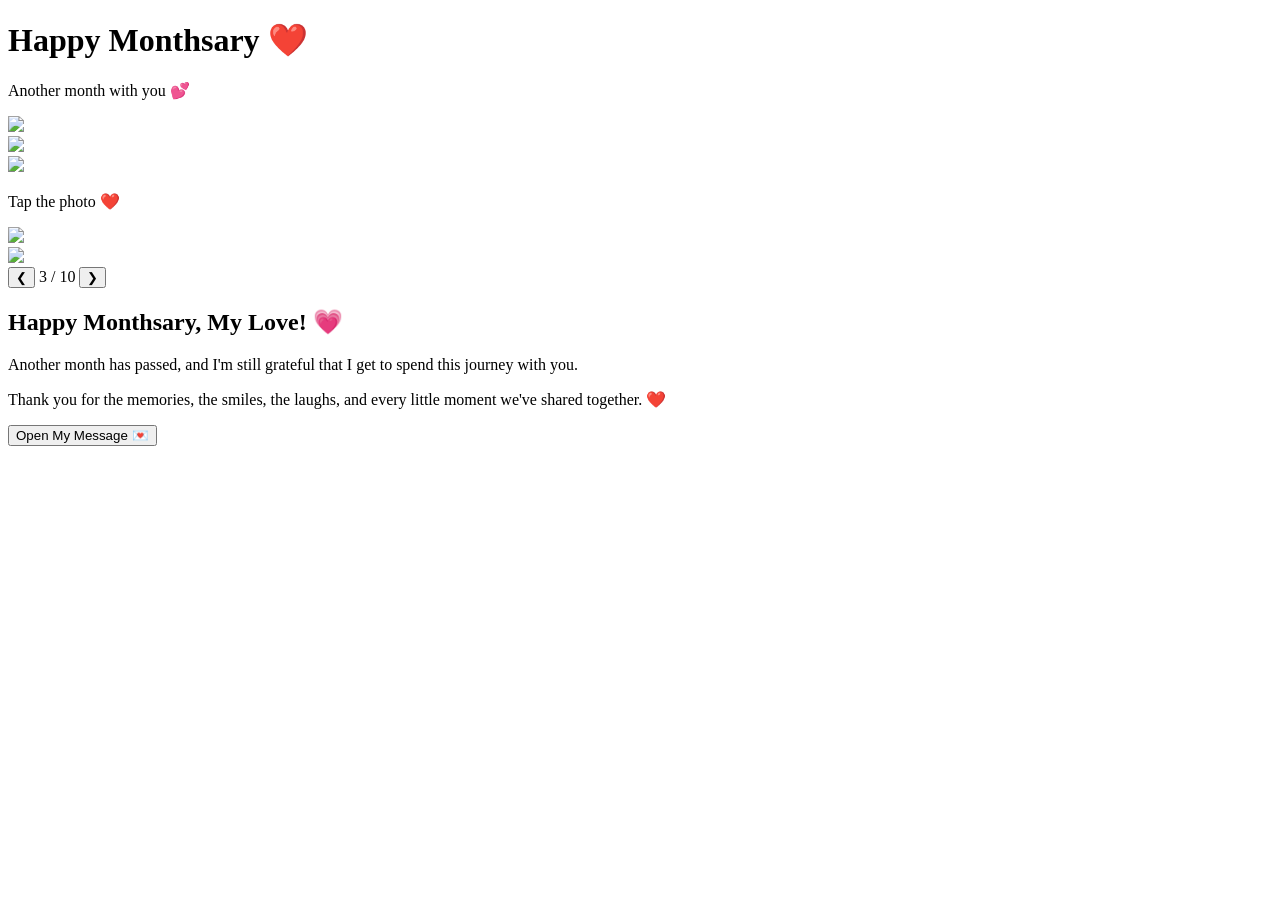
==== monthsary.html @ de69f713 "Add files via upload" ====
<!DOCTYPE html>
<html lang="en">
<head>
    <meta charset="UTF-8">
    <meta name="viewport" content="width=device-width, initial-scale=1.0">

    <title>Happy Monthsary ❤️</title>

    <link rel="stylesheet" href="style.css">
</head>

<body>

    <!-- Falling hearts -->
    <div class="hearts"></div>

    <main>

        <h1>Happy Monthsary ❤️</h1>

        <p class="subtitle">
            Another month with you 💕
        </p>

        <!-- Photo Gallery -->
        <div class="gallery">

            <div class="photo-card">
                <img src="images/photo1.jpg">
            </div>

            <div class="photo-card">
                <img src="images/photo2.jpg">
            </div>

            <div class="photo-card active">
                <img src="images/photo3.jpg">

                <p>Tap the photo ❤️</p>
            </div>

            <div class="photo-card">
                <img src="images/photo4.jpg">
            </div>

            <div class="photo-card">
                <img src="images/photo5.jpg">
            </div>

        </div>

        <!-- Photo Navigation -->
        <div class="controls">

            <button onclick="previousPhoto()">❮</button>

            <span id="counter">3 / 10</span>

            <button onclick="nextPhoto()">❯</button>

        </div>

        <!-- Monthsary Message -->
        <div class="message">

            <h2>Happy Monthsary, My Love! 💗</h2>

            <p>
                Another month has passed, and I'm still grateful
                that I get to spend this journey with you.
            </p>

            <p>
                Thank you for the memories, the smiles, the laughs,
                and every little moment we've shared together. ❤️
            </p>

            <button onclick="showMessage()">
                Open My Message 💌
            </button>

        </div>

    </main>

    <script src="script.js"></script>

</body>
</html>
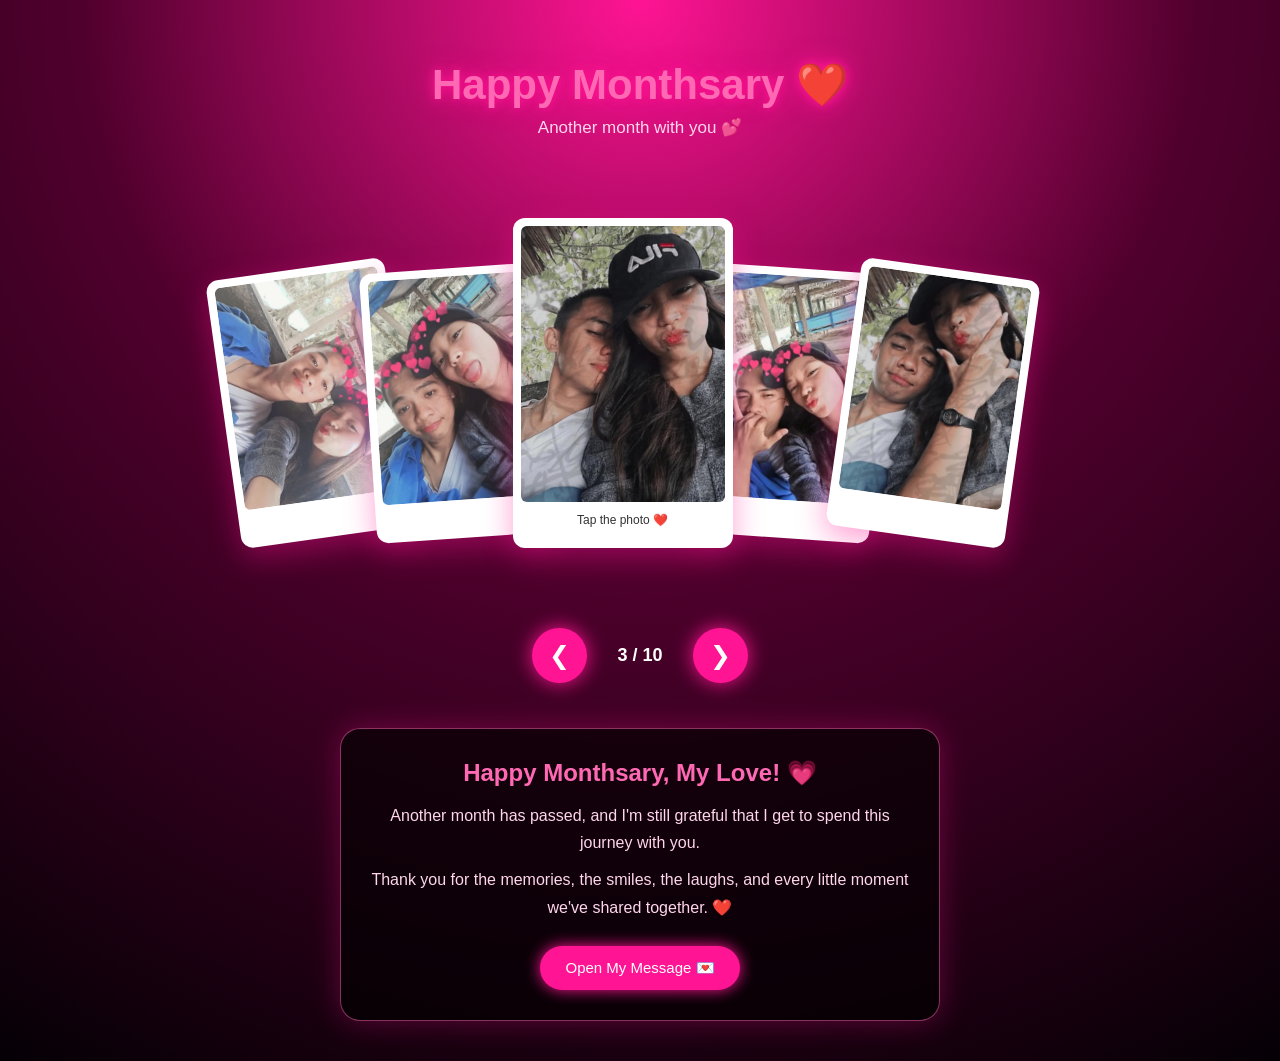
==== commit 6a3a9d5c: "monthsary.html" ====
--- a/monthsary.html
+++ b/monthsary.html
@@ -26,25 +26,25 @@
         <div class="gallery">
 
             <div class="photo-card">
-                <img src="images/photo1.jpg">
+                <img src="photo1.jpeg">
             </div>
 
             <div class="photo-card">
-                <img src="images/photo2.jpg">
+                <img src="photo2.jpeg">
             </div>
 
             <div class="photo-card active">
-                <img src="images/photo3.jpg">
+                <img src="photo3.jpeg">
 
                 <p>Tap the photo ❤️</p>
             </div>
 
             <div class="photo-card">
-                <img src="images/photo4.jpg">
+                <img src="photo4.jpeg">
             </div>
 
             <div class="photo-card">
-                <img src="images/photo5.jpg">
+                <img src="photo5.jpeg">
             </div>
 
         </div>
@@ -86,4 +86,4 @@
     <script src="script.js"></script>
 
 </body>
-</html>+</html>
--- a/style.css
+++ b/style.css
@@ -0,0 +1,324 @@
+* {
+    margin: 0;
+    padding: 0;
+    box-sizing: border-box;
+}
+
+body {
+    min-height: 100vh;
+
+    background:
+        radial-gradient(circle at top, #ff1493, #50002d 45%, #050005);
+
+    color: white;
+
+    font-family: Arial, sans-serif;
+
+    overflow-x: hidden;
+}
+
+/* Main container */
+
+main {
+    width: 100%;
+    min-height: 100vh;
+
+    display: flex;
+    flex-direction: column;
+
+    align-items: center;
+
+    padding: 40px 15px;
+}
+
+/* Title */
+
+h1 {
+    font-size: 42px;
+
+    margin-top: 20px;
+
+    color: #ff69b4;
+
+    text-shadow:
+        0 0 10px #ff1493,
+        0 0 25px #ff1493;
+}
+
+.subtitle {
+    margin-top: 8px;
+
+    color: #ffd6eb;
+
+    font-size: 17px;
+}
+
+/* Gallery */
+
+.gallery {
+    width: 100%;
+    max-width: 850px;
+
+    height: 430px;
+
+    margin-top: 50px;
+
+    display: flex;
+
+    justify-content: center;
+
+    align-items: center;
+
+    gap: 0;
+
+    position: relative;
+}
+
+/* Photo cards */
+
+.photo-card {
+    width: 180px;
+    height: 270px;
+
+    background: white;
+
+    padding: 8px;
+
+    border-radius: 12px;
+
+    position: relative;
+
+    transition: 0.5s;
+
+    transform: rotate(-8deg);
+
+    box-shadow:
+        0 10px 30px rgba(255, 20, 147, 0.4);
+
+    margin-left: -35px;
+}
+
+.photo-card:nth-child(2) {
+    transform: rotate(-4deg);
+}
+
+.photo-card:nth-child(3) {
+    transform: translateY(-20px) rotate(0deg);
+
+    width: 220px;
+    height: 330px;
+
+    z-index: 5;
+}
+
+.photo-card:nth-child(4) {
+    transform: rotate(4deg);
+}
+
+.photo-card:nth-child(5) {
+    transform: rotate(8deg);
+}
+
+/* Images */
+
+.photo-card img {
+    width: 100%;
+    height: 88%;
+
+    object-fit: cover;
+
+    border-radius: 6px;
+}
+
+.photo-card p {
+    color: #333;
+
+    text-align: center;
+
+    font-size: 12px;
+
+    padding-top: 7px;
+}
+
+/* Hover */
+
+.photo-card:hover {
+    transform:
+        translateY(-30px)
+        scale(1.05)
+        rotate(0deg);
+
+    z-index: 10;
+}
+
+/* Controls */
+
+.controls {
+    display: flex;
+
+    align-items: center;
+
+    gap: 30px;
+
+    margin-top: 10px;
+}
+
+.controls button {
+    width: 55px;
+    height: 55px;
+
+    border: none;
+
+    border-radius: 50%;
+
+    background: #ff1493;
+
+    color: white;
+
+    font-size: 25px;
+
+    cursor: pointer;
+
+    box-shadow: 0 0 20px #ff1493;
+
+    transition: 0.3s;
+}
+
+.controls button:hover {
+    transform: scale(1.15);
+
+    background: #ff69b4;
+}
+
+#counter {
+    font-size: 18px;
+
+    font-weight: bold;
+}
+
+/* Message */
+
+.message {
+    width: 90%;
+
+    max-width: 600px;
+
+    margin-top: 45px;
+
+    padding: 30px;
+
+    text-align: center;
+
+    background: rgba(0, 0, 0, 0.65);
+
+    border: 1px solid rgba(255, 105, 180, 0.5);
+
+    border-radius: 20px;
+
+    box-shadow:
+        0 0 30px rgba(255, 20, 147, 0.3);
+}
+
+.message h2 {
+    color: #ff69b4;
+
+    margin-bottom: 15px;
+}
+
+.message p {
+    color: #ffd6eb;
+
+    line-height: 1.7;
+
+    margin-bottom: 10px;
+}
+
+.message button {
+    margin-top: 15px;
+
+    padding: 13px 25px;
+
+    border: none;
+
+    border-radius: 25px;
+
+    background: #ff1493;
+
+    color: white;
+
+    font-size: 15px;
+
+    cursor: pointer;
+
+    box-shadow: 0 0 15px #ff1493;
+}
+
+/* Falling hearts */
+
+.heart {
+    position: fixed;
+
+    top: -20px;
+
+    color: #ff69b4;
+
+    font-size: 20px;
+
+    animation: fall linear forwards;
+
+    pointer-events: none;
+
+    z-index: 20;
+}
+
+@keyframes fall {
+
+    0% {
+        transform:
+            translateY(-20px)
+            rotate(0deg);
+
+        opacity: 1;
+    }
+
+    100% {
+        transform:
+            translateY(110vh)
+            rotate(360deg);
+
+        opacity: 0;
+    }
+}
+
+/* Mobile */
+
+@media (max-width: 700px) {
+
+    h1 {
+        font-size: 32px;
+    }
+
+    .gallery {
+        height: 330px;
+    }
+
+    .photo-card {
+        width: 110px;
+        height: 180px;
+
+        margin-left: -25px;
+    }
+
+    .photo-card:nth-child(3) {
+        width: 150px;
+        height: 230px;
+    }
+
+    .photo-card p {
+        font-size: 9px;
+    }
+
+    .message {
+        margin-top: 20px;
+    }
+}
